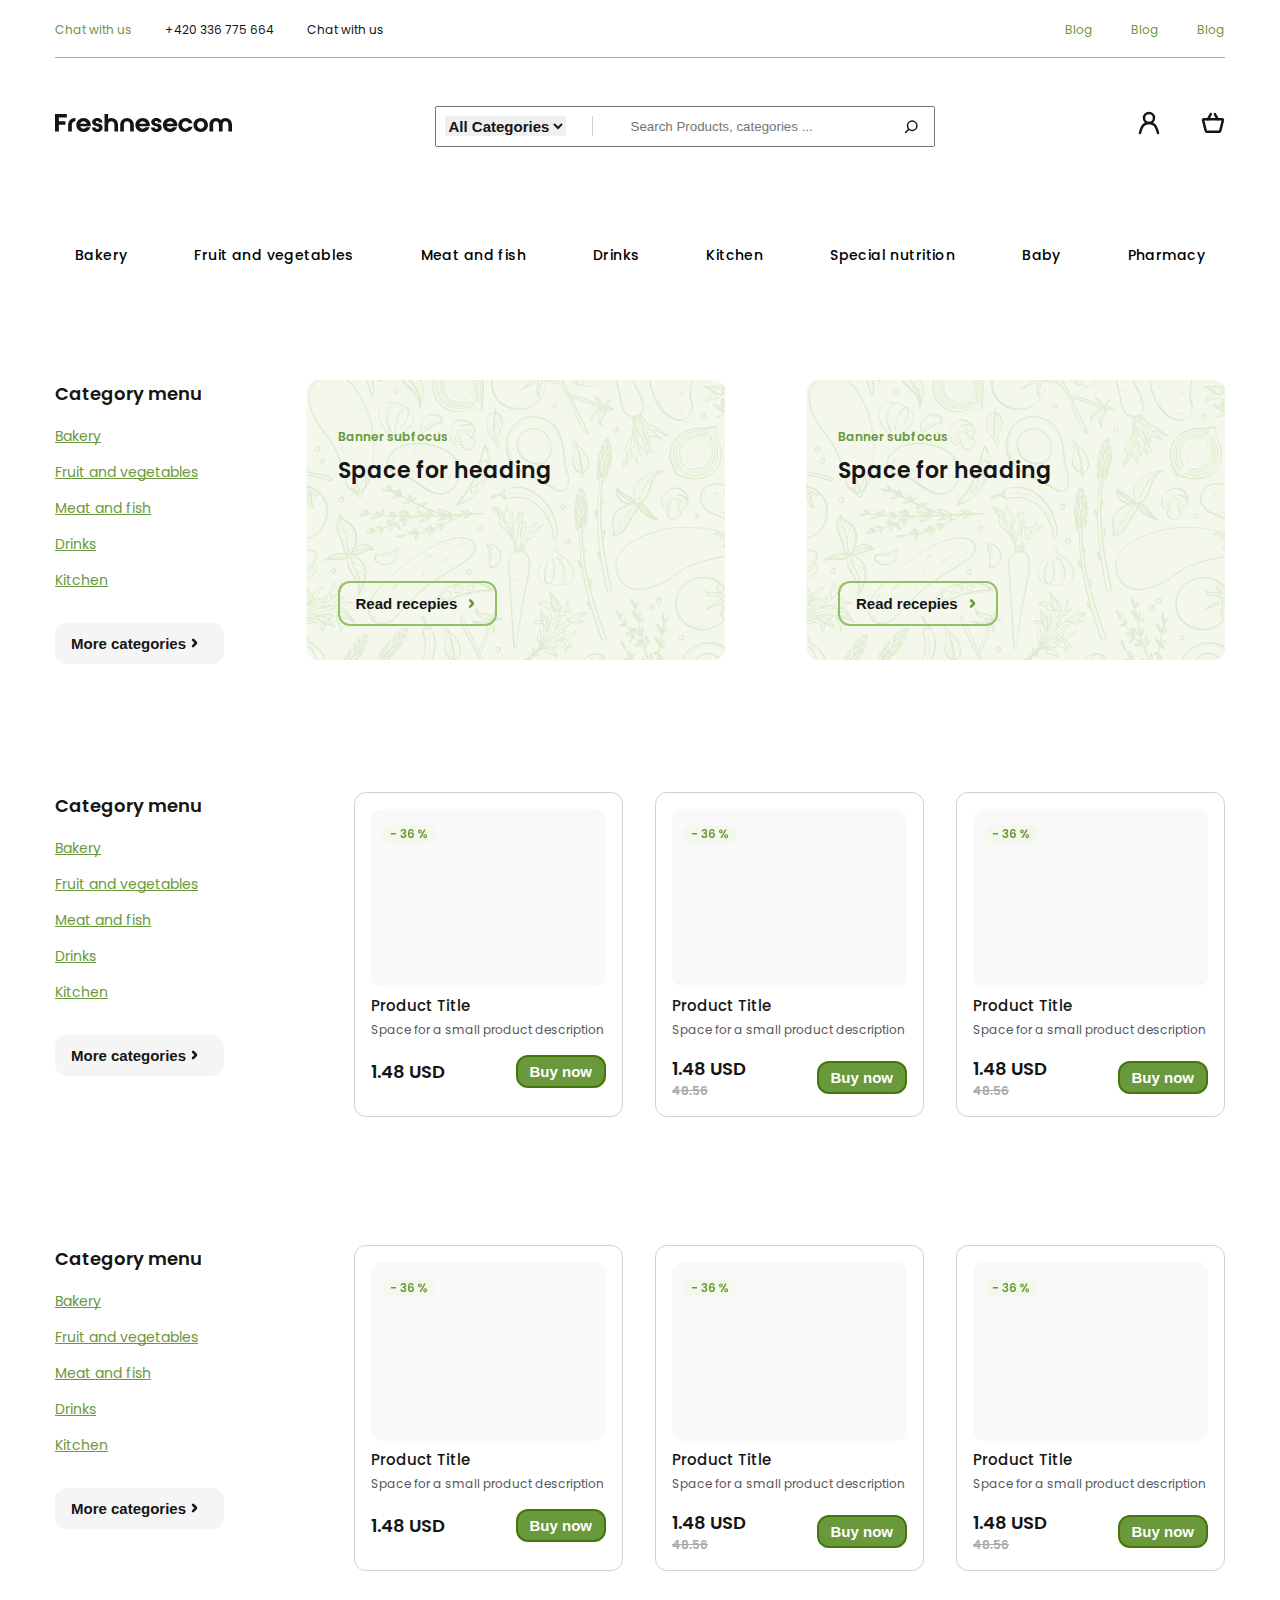
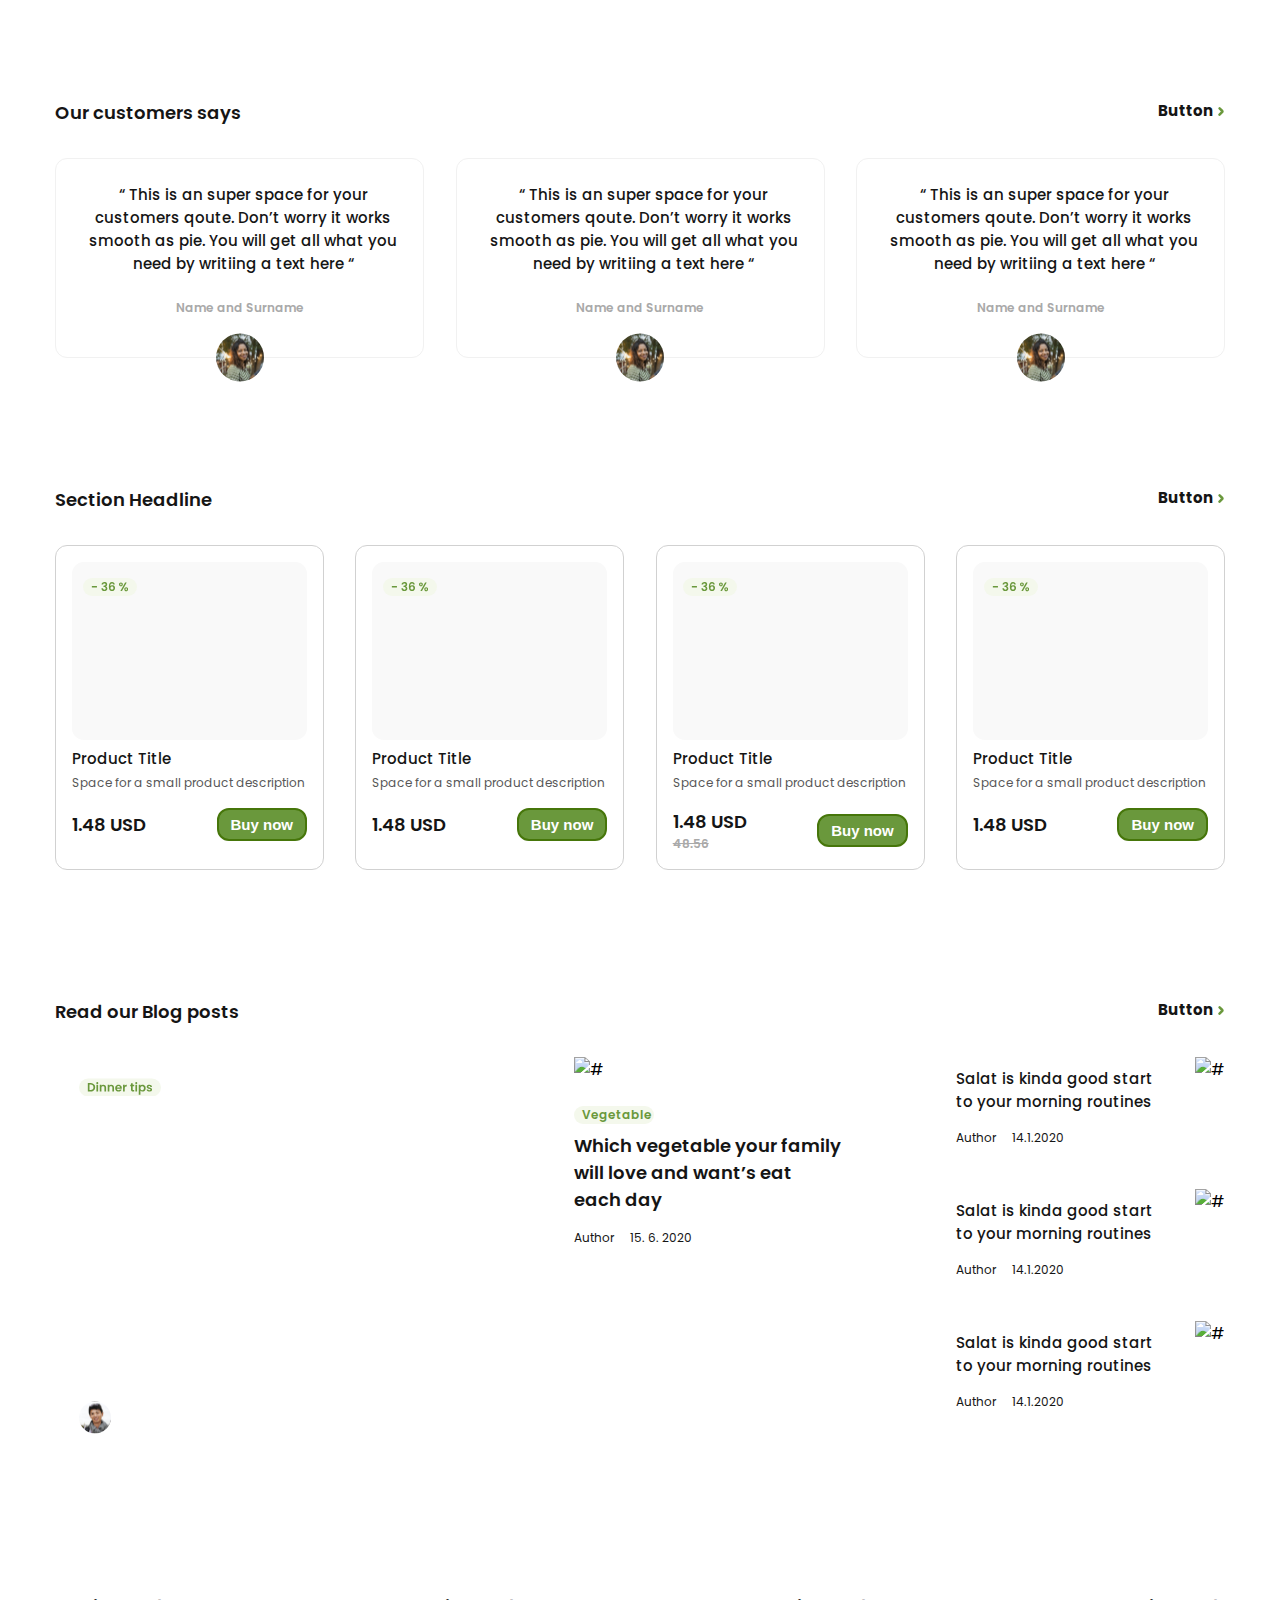
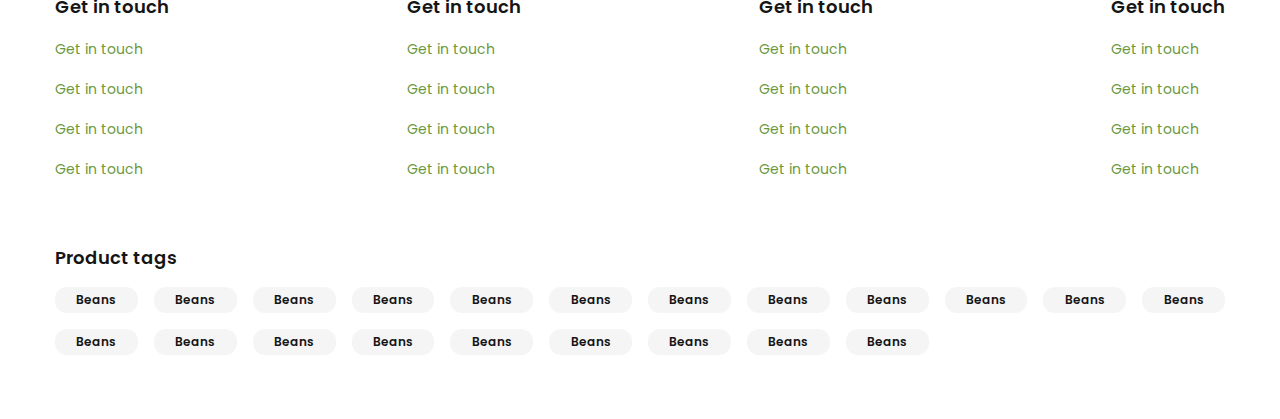
==== index.html @ 0c224e59 "first commit" ====
<!DOCTYPE html>
<html lang="en">
  <head>
    <meta charset="UTF-8" />
    <meta name="viewport" content="width=device-width, initial-scale=1.0" />
    <link rel="stylesheet" href="./css/style.css" />
    <title>Document</title>
  </head>
  <body>
    <header class="header">
      <div class="top_header">
        <div class="container">
          <div class="top_header_block">
            <ul class="top_header_left_list">
              <li class="top_header_left_item">
                <a class="top_header_left_link_chosen" href="#">
                  Chat with us
                </a>
              </li>
              <li class="top_header_left_item">
                <a class="top_header_left_link" href="#"> +420 336 775 664 </a>
              </li>
              <li class="top_header_left_item">
                <a class="top_header_left_link" href="#"> Chat with us </a>
              </li>
            </ul>
            <ul class="top_header_right_list">
              <li class="top_header_right_item">
                <a class="top_header_right_link" href="#"> Blog </a>
              </li>
              <li class="top_header_right_item">
                <a class="top_header_right_link" href="#"> Blog </a>
              </li>
              <li class="top_header_right_item">
                <a class="top_header_right_link" href="#"> Blog </a>
              </li>
            </ul>
          </div>
        </div>
      </div>
      <div class="mid_header">
        <div class="container">
          <div class="header_mid_block">
            <div class="header_logo_bock">
              <a class="logo_link" href="">
                <img src="./img/header.logo.svg" alt="#" />
              </a>
            </div>
            <div class="input_block">
              <div class="select_block">
                <select class="header_select" name="select" id="1">
                  <option value="1" selected>All Categories</option>
                </select>
              </div>
              <div class="input_img_block">
                <input
                  class="header_input"
                  type="text"
                  placeholder="Search Products, categories ..."
                />
              </div>
            </div>
            <div class="mid_personal_store">
              <a class="mid_personal_link" href="#">
                <img src="./img/personal.svg" alt="#" />
              </a>
              <a class="mid_personal_link" href="#">
                <img src="./img/header.store.svg" alt="#" />
              </a>
            </div>
          </div>
        </div>
      </div>
      <div class="header_bottom">
        <div class="container">
            <ul class="header_bottom_list">
                <li class="header_bottom_item">
                    <p class="header_bottom_name">Bakery</p>
                    <ul class="bottom_list">
                        <li class="bottom_item">
                            <a class="header_p" href="./index.html">Category</a>
                        </li>
                        <li class="bottom_item">
                            <a class="header_p" href="#">item</a>
                        </li>
                        <li class="bottom_item">
                            <a class="header_p" href="#">item</a>
                        </li>
                    </ul>
                    <i class="fa-solid fa-caret-down"></i>
                </li>
                <li class="header_bottom_item">
                    <p class="header_bottom_name">Fruit and vegetables</p>
                    <ul class="bottom_list">
                        <li class="bottom_item">
                            <a class="header_p" href="./fruit_vegetable.html">Fruit</a>
                        </li>
                        <li class="bottom_item">
                            <a class="header_p" href="#">item</a>
                        </li>
                        <li class="bottom_item">
                            <a class="header_p" href="#">item</a>
                        </li>
                    </ul>
                    <i class="fa-solid fa-caret-down"></i>
                </li>
                <li class="header_bottom_item">
                    <p class="header_bottom_name">Meat and fish</p>
                    <ul class="bottom_list">
                        <li class="bottom_item">
                            <a class="header_p" href  ="./carrot_from_tomissy.html">Carrot</a>
                        </li>
                        <li class="bottom_item">
                            <a class="header_p" href="#">item</a>
                        </li>
                        <li class="bottom_item">
                            <a class="header_p" href="#">item</a>
                        </li>
                    </ul>
                    <i class="fa-solid fa-caret-down"></i>
                </li>
                <li class="header_bottom_item">
                    <p class="header_bottom_name">Drinks</p>
                    <ul class="bottom_list">
                        <li class="bottom_item">
                            <a class="header_p" href="./fruit_blog.html">Fruit-Blog</a>
                        </li>
                        <li class="bottom_item">
                            <a class="header_p" href="#">item</a>
                        </li>
                        <li class="bottom_item">
                            <a class="header_p" href="#">item</a>
                        </li>
                    </ul>
                    <i class="fa-solid fa-caret-down"></i>
                </li>
                <li class="header_bottom_item">
                    <p class="header_bottom_name">Kitchen</p>
                    <ul class="bottom_list">
                        <li class="bottom_item">
                            <a class="header_p" href="./blog_detail.html">Blog-Detail</a>
                        </li>
                        <li class="bottom_item">
                          <a class="header_p" href="#">item</a>
                        </li>
                        <li class="bottom_item">
                            <a class="header_p" href="#">item</a>
                        </li>
                    </ul>
                    <i class="fa-solid fa-caret-down"></i>
                </li>
                <li class="header_bottom_item">
                    <p class="header_bottom_name">Special nutrition</p>
                    <ul class="bottom_list">
                        <li class="bottom_item">
                            <a class="header_p" href="#">item</a>
                        </li>
                        <li class="bottom_item">
                            <a class="header_p" href="#">item</a>
                        </li>
                        <li class="bottom_item">
                            <a class="header_p" href="#">item</a>
                        </li>
                    </ul>
                    <i class="fa-solid fa-caret-down"></i>
                </li>
                <li class="header_bottom_item">
                    <p class="header_bottom_name">Baby</p>
                    <ul class="bottom_list">
                        <li class="bottom_item">
                            <a class="header_p" href="#">item</a>
                        </li>
                        <li class="bottom_item">
                            <a class="header_p" href="#">item</a>
                        </li>
                        <li class="bottom_item">
                            <a class="header_p" href="#">item</a>
                        </li>
                    </ul>
                    <i class="fa-solid fa-caret-down"></i>
                </li>
                <li class="header_bottom_item">
                    <p class="header_bottom_name">Pharmacy</p>
                    <ul class="bottom_list">
                        <li class="bottom_item">
                            <a class="header_p" href="#">item</a>
                        </li>
                        <li class="bottom_item">
                            <a class="header_p" href="#">item</a>
                        </li>
                        <li class="bottom_item">
                            <a class="header_p" href="#">item</a>
                        </li>
                    </ul>
                    <i class="fa-solid fa-caret-down"></i> 
                </li>
            </ul>
        </div>
    </div>  

    </header>
    <main>
      <section class="hero">
        <div class="container">
          <div class="hero_block">
            <div class="hero_category_block">
              <ul class="hero_category_list">
                <li class="hero_category_item_title">
                  <a class="hero_category_link_title" href="#">
                    Category menu
                  </a>
                </li>
                <li class="hero_category_item">
                  <a class="hero_category_link" href="#"> Bakery </a>
                </li>
                <li class="hero_category_item">
                  <a class="hero_category_link" href="#">
                    Fruit and vegetables
                  </a>
                </li>
                <li class="hero_category_item">
                  <a class="hero_category_link" href="#"> Meat and fish </a>
                </li>
                <li class="hero_category_item">
                  <a class="hero_category_link" href="#"> Drinks </a>
                </li>
                <li class="hero_category_item">
                  <a class="hero_category_link" href="#"> Kitchen </a>
                </li>
              </ul>
              <button class="hero_category_btn">More categories</button>
            </div>
            <div class="space_for_heading_block">
              <p class="space_for_heading_text">Banner subfocus</p>
              <h2 class="space_for_heading_title">Space for heading</h2>
              <button class="space_for_heading_btn">Read recepies</button>
            </div>
            <div class="space_for_heading_block">
              <p class="space_for_heading_text">Banner subfocus</p>
              <h2 class="space_for_heading_title">Space for heading</h2>
              <button class="space_for_heading_btn">Read recepies</button>
            </div>
          </div>
        </div>
      </section>
      <section class="best_selling_products">
        <div class="container">
          <div class="product_block">
            <div class="best_selling_products_block">
              <div class="hero_category_block">
                <ul class="hero_category_list">
                  <li class="hero_category_item_title">
                    <a class="hero_category_link_title" href="#">
                      Category menu
                    </a>
                  </li>
                  <li class="hero_category_item">
                    <a class="hero_category_link" href="#"> Bakery </a>
                  </li>
                  <li class="hero_category_item">
                    <a class="hero_category_link" href="#">
                      Fruit and vegetables
                    </a>
                  </li>
                  <li class="hero_category_item">
                    <a class="hero_category_link" href="#"> Meat and fish </a>
                  </li>
                  <li class="hero_category_item">
                    <a class="hero_category_link" href="#"> Drinks </a>
                  </li>
                  <li class="hero_category_item">
                    <a class="hero_category_link" href="#"> Kitchen </a>
                  </li>
                </ul>
                <button class="hero_category_btn">More categories</button>
              </div>
            </div>
            <ul class="product_title_list">
              <li class="product_title_item">
                <img class="product_img" src="./img/product_img.svg" alt="#" />
                <h3 class="product_title">Product Title</h3>
                <p class="product_text">
                  Space for a small product description
                </p>
                <div class="product_inner_block">
                  <p class="product_price">1.48 USD</p>
                  <button class="product_btn">Buy now</button>
                </div>
              </li>
              <li class="product_title_item">
                <img src="./img/product_img.svg" alt="#" />
                <h3 class="product_title">Product Title</h3>
                <p class="product_text">
                  Space for a small product description
                </p>
                <div class="product_inner_block">
                  <div>
                    <p class="product_price">1.48 USD</p>
                    <p class="previous_price">48.56</p>
                  </div>
                  <button class="product_btn">Buy now</button>
                </div>
              </li>
              <li class="product_title_item">
                <img src="./img/product_img.svg" alt="#" />
                <h3 class="product_title">Product Title</h3>
                <p class="product_text">
                  Space for a small product description
                </p>
                <div class="product_inner_block">
                  <div>
                    <p class="product_price">1.48 USD</p>
                    <p class="previous_price">48.56</p>
                  </div>
                  <button class="product_btn">Buy now</button>
                </div>
              </li>
            </ul>
          </div>
        </div>
      </section>
      <section class="best_from_farmers">
        <div class="container">
          <div class="product_block">
            <div class="best_selling_products_block">
              <div class="hero_category_block">
                <ul class="hero_category_list">
                  <li class="hero_category_item_title">
                    <a class="hero_category_link_title" href="#">
                      Category menu
                    </a>
                  </li>
                  <li class="hero_category_item">
                    <a class="hero_category_link" href="#"> Bakery </a>
                  </li>
                  <li class="hero_category_item">
                    <a class="hero_category_link" href="#">
                      Fruit and vegetables
                    </a>
                  </li>
                  <li class="hero_category_item">
                    <a class="hero_category_link" href="#"> Meat and fish </a>
                  </li>
                  <li class="hero_category_item">
                    <a class="hero_category_link" href="#"> Drinks </a>
                  </li>
                  <li class="hero_category_item">
                    <a class="hero_category_link" href="#"> Kitchen </a>
                  </li>
                </ul>
                <button class="hero_category_btn">More categories</button>
              </div>
            </div>
            <ul class="product_title_list">
              <li class="product_title_item">
                <img class="product_img" src="./img/product_img.svg" alt="#" />
                <h3 class="product_title">Product Title</h3>
                <p class="product_text">
                  Space for a small product description
                </p>
                <div class="product_inner_block">
                  <p class="product_price">1.48 USD</p>
                  <button class="product_btn">Buy now</button>
                </div>
              </li>
              <li class="product_title_item">
                <img src="./img/product_img.svg" alt="#" />
                <h3 class="product_title">Product Title</h3>
                <p class="product_text">
                  Space for a small product description
                </p>
                <div class="product_inner_block">
                  <div>
                    <p class="product_price">1.48 USD</p>
                    <p class="previous_price">48.56</p>
                  </div>
                  <button class="product_btn">Buy now</button>
                </div>
              </li>
              <li class="product_title_item">
                <img src="./img/product_img.svg" alt="#" />
                <h3 class="product_title">Product Title</h3>
                <p class="product_text">
                  Space for a small product description
                </p>
                <div class="product_inner_block">
                  <div>
                    <p class="product_price">1.48 USD</p>
                    <p class="previous_price">48.56</p>
                  </div>
                  <button class="product_btn">Buy now</button>
                </div>
              </li>
            </ul>
          </div>
        </div>
      </section>
      <section class="comments">
        <div class="container">
          <div class="comment_title_block">
            <h2 class="comment_title">Our customers says</h2>
            <a class="comment_btn" href="#">Button</a>
          </div>
          <ul class="comment_list">
            <li class="comment_item">
              <p class="comment_text">
                “ This is an super space for your customers qoute. Don’t worry
                it works smooth as pie. You will get all what you need by
                writiing a text here “
              </p>
              <h3 class="comment_name">Name and Surname</h3>
              <img
                class="comment_author"
                src="./img/comment.author.svg"
                alt="#"
              />
            </li>
            <li class="comment_item">
              <p class="comment_text">
                “ This is an super space for your customers qoute. Don’t worry
                it works smooth as pie. You will get all what you need by
                writiing a text here “
              </p>
              <h3 class="comment_name">Name and Surname</h3>
              <img
                class="comment_author"
                src="./img/comment.author.svg"
                alt="#"
              />
            </li>
            <li class="comment_item">
              <p class="comment_text">
                “ This is an super space for your customers qoute. Don’t worry
                it works smooth as pie. You will get all what you need by
                writiing a text here “
              </p>
              <h3 class="comment_name">Name and Surname</h3>
              <img
                class="comment_author"
                src="./img/comment.author.svg"
                alt="#"
              />
            </li>
          </ul>
        </div>
      </section>
      <section class="section_headline">
        <div class="container">
          <div class="comment_title_block">
            <h2 class="comment_title">Section Headline</h2>
            <a class="comment_btn" href="#">Button</a>
          </div>
          <ul class="section_headline_list">
            <li class="product_title_item">
              <img class="product_img" src="./img/product_img.svg" alt="#" />
              <h3 class="product_title">Product Title</h3>
              <p class="product_text">Space for a small product description</p>
              <div class="product_inner_block">
                <p class="product_price">1.48 USD</p>
                <button class="product_btn">Buy now</button>
              </div>
            </li>
            <li class="product_title_item">
              <img class="product_img" src="./img/product_img.svg" alt="#" />
              <h3 class="product_title">Product Title</h3>
              <p class="product_text">Space for a small product description</p>
              <div class="product_inner_block">
                <p class="product_price">1.48 USD</p>
                <button class="product_btn">Buy now</button>
              </div>
            </li>
            <li class="product_title_item">
              <img src="./img/product_img.svg" alt="#" />
              <h3 class="product_title">Product Title</h3>
              <p class="product_text">Space for a small product description</p>
              <div class="product_inner_block">
                <div>
                  <p class="product_price">1.48 USD</p>
                  <p class="previous_price">48.56</p>
                </div>
                <button class="product_btn">Buy now</button>
              </div>
            </li>
            <li class="product_title_item">
              <img class="product_img" src="./img/product_img.svg" alt="#" />
              <h3 class="product_title">Product Title</h3>
              <p class="product_text">Space for a small product description</p>
              <div class="product_inner_block">
                <p class="product_price">1.48 USD</p>
                <button class="product_btn">Buy now</button>
              </div>
            </li>
          </ul>
        </div>
      </section>
      <section class="blog_post">
        <div class="container">
          <div class="comment_title_block">
            <h2 class="comment_title">Read our Blog posts</h2>
            <a class="comment_btn" href="#">Button</a>
          </div>
          <ul class="blog_post_list">
            <li class="blog_post_item_bg">
              <h3 class="blog_post_title">
                Our chef tips for a great and tasty dinner ready in 20 minutes
              </h3>
              <ul class="inner_blog_post">
                <li class="inner_img">
                  <a href="#">
                    <img src="./img/blog_inner_img.svg" alt="#" />
                  </a>
                </li>
                <li class="blog_inner_item">
                  <a class="blog_inner_link" href="#"> Author </a>
                </li>
                <li class="blog_inner_item">
                  <a class="blog_inner_link" href="#"> 17. 6. 2020 </a>
                </li>
              </ul>
            </li>
            <li class="blog_post_item">
              <img src="./img/blog_post_img.svg" alt="#" />
              <p class="vegetable">Vegetable</p>
              <p class="blog_post_text">
                Which vegetable your family will love and want’s eat each day
              </p>
              <div class="blog_post_inner_block">
                <p class="blog_post_inner_text">Author</p>
                <p class="blog_post_inner_text">15. 6. 2020</p>
              </div>
            </li>
            <div class="blog_post_last_item_last">
              <ul class="blog_post_last_inner_list">
                <li class="blog_post_last_inner_item">
                  <p class="blog_post_last_inner__text">
                    Salat is kinda good start to your morning routines
                  </p>
                  <div class="blog_post_inner_block">
                    <p class="blog_post_last_inner_des_text">Author</p>
                    <p class="blog_post_last_inner_des_text">14.1.2020</p>
                  </div>
                </li>
                <li>
                  <img src="./img/blog_post_last_img.svg" alt="#" />
                </li>
              </ul>
              <ul class="blog_post_last_inner_list">
                <li class="blog_post_last_inner_item">
                  <p class="blog_post_last_inner__text">
                    Salat is kinda good start to your morning routines
                  </p>
                  <div class="blog_post_inner_block">
                    <p class="blog_post_last_inner_des_text">Author</p>
                    <p class="blog_post_last_inner_des_text">14.1.2020</p>
                  </div>
                </li>
                <li>
                  <img src="./img/blog_post_last_img.svg" alt="#" />
                </li>
              </ul>
              <ul class="blog_post_last_inner_list">
                <li class="blog_post_last_inner_item">
                  <p class="blog_post_last_inner__text">
                    Salat is kinda good start to your morning routines
                  </p>
                  <div class="blog_post_inner_block">
                    <p class="blog_post_last_inner_des_text">Author</p>
                    <p class="blog_post_last_inner_des_text">14.1.2020</p>
                  </div>
                </li>
                <li>
                  <img src="./img/blog_post_last_img.svg" alt="#" />
                </li>
              </ul>
            </div>
          </ul>
        </div>
      </section>
    </main>
    <footer class="footer">
      <div class="container">
        <div class="footer_block">
          <ul class="get_in_touch">
            <li class="footer_item">
              <a class="footer_link_title" href="">Get in touch</a>
            </li>
            <li class="footer_item">
              <a class="footer_link" href="">Get in touch</a>
            </li>
            <li class="footer_item">
              <a class="footer_link" href="">Get in touch</a>
            </li>
            <li class="footer_item">
              <a class="footer_link" href="">Get in touch</a>
            </li>
            <li class="footer_item">
              <a class="footer_link" href="">Get in touch</a>
            </li>
          </ul>
          <ul class="get_in_touch">
            <li class="footer_item">
              <a class="footer_link_title" href="">Get in touch</a>
            </li>
            <li class="footer_item">
              <a class="footer_link" href="">Get in touch</a>
            </li>
            <li class="footer_item">
              <a class="footer_link" href="">Get in touch</a>
            </li>
            <li class="footer_item">
              <a class="footer_link" href="">Get in touch</a>
            </li>
            <li class="footer_item">
              <a class="footer_link" href="">Get in touch</a>
            </li>
          </ul>
          <ul class="get_in_touch">
            <li class="footer_item">
              <a class="footer_link_title" href="">Get in touch</a>
            </li>
            <li class="footer_item">
              <a class="footer_link" href="">Get in touch</a>
            </li>
            <li class="footer_item">
              <a class="footer_link" href="">Get in touch</a>
            </li>
            <li class="footer_item">
              <a class="footer_link" href="">Get in touch</a>
            </li>
            <li class="footer_item">
              <a class="footer_link" href="">Get in touch</a>
            </li>
          </ul>
          <ul class="get_in_touch">
            <li class="footer_item">
              <a class="footer_link_title" href="">Get in touch</a>
            </li>
            <li class="footer_item">
              <a class="footer_link" href="">Get in touch</a>
            </li>
            <li class="footer_item">
              <a class="footer_link" href="">Get in touch</a>
            </li>
            <li class="footer_item">
              <a class="footer_link" href="">Get in touch</a>
            </li>
            <li class="footer_item">
              <a class="footer_link" href="">Get in touch</a>
            </li>
          </ul>
        </div>
        <div class="footer_bottom">
          <h3 class="footer_bottom_title">Product tags</h3>
          <div class="footer_bottom_btn_block">
            <div>
              <a class="footer_bottom_btn" href="#">Beans</a>
            </div>
            <div>
              <a class="footer_bottom_btn" href="#">Beans</a>
            </div>
            <div>
              <a class="footer_bottom_btn" href="#">Beans</a>
            </div>
            <div>
              <a class="footer_bottom_btn" href="#">Beans</a>
            </div>
            <div>
              <a class="footer_bottom_btn" href="#">Beans</a>
            </div>
            <div>
              <a class="footer_bottom_btn" href="#">Beans</a>
            </div>
            <div>
              <a class="footer_bottom_btn" href="#">Beans</a>
            </div>
            <div>
              <a class="footer_bottom_btn" href="#">Beans</a>
            </div>
            <div>
              <a class="footer_bottom_btn" href="#">Beans</a>
            </div>
            <div>
              <a class="footer_bottom_btn" href="#">Beans</a>
            </div>
            <div>
              <a class="footer_bottom_btn" href="#">Beans</a>
            </div>
            <div>
              <a class="footer_bottom_btn" href="#">Beans</a>
            </div>
            <div>
              <a class="footer_bottom_btn" href="#">Beans</a>
            </div>
            <div>
              <a class="footer_bottom_btn" href="#">Beans</a>
            </div>
            <div>
              <a class="footer_bottom_btn" href="#">Beans</a>
            </div>
            <div>
              <a class="footer_bottom_btn" href="#">Beans</a>
            </div>
            <div>
              <a class="footer_bottom_btn" href="#">Beans</a>
            </div>
            <div>
              <a class="footer_bottom_btn" href="#">Beans</a>
            </div>
            <div>
              <a class="footer_bottom_btn" href="#">Beans</a>
            </div>
            <div>
              <a class="footer_bottom_btn" href="#">Beans</a>
            </div>
            <div>
              <a class="footer_bottom_btn" href="#">Beans</a>
            </div>
          </div>
        </div>
      </div>
    </footer>
  </body>
</html>
---- css/style.css ----
@import url("https://fonts.googleapis.com/css2?family=Poppins:ital,wght@0,100;0,200;0,300;0,400;0,500;0,600;0,700;0,800;0,900;1,100;1,200;1,300;1,400;1,500;1,600;1,700;1,800;1,900&family=Roboto:ital,wght@0,100;0,300;0,400;0,500;0,700;0,900;1,100;1,300;1,400;1,500;1,700;1,900&display=swap");
html {
  -webkit-box-sizing: border-box;
          box-sizing: border-box;
}

*,
*::before,
*::after {
  -webkit-box-sizing: inherit;
          box-sizing: inherit;
}

ul,
ol {
  list-style: none;
  margin: 0;
  padding: 0;
}

a {
  text-decoration: none;
  display: inline-block;
}

h1,
h2,
h3,
h4,
h5,
p {
  margin: 0;
}

img {
  max-width: 100%;
  height: auto;
}

:root {
  --c1-a: #151515;
  --c1-b: #575757;
  --c1-c: #a9a9a9;
  --c1-d: #d1d1d1;
  --c1-e: #ebebeb;
  --c1-f: #f5f5f5;
  --c1-h: #f9f9f9;
  --c1-j: #fff;
  --c1-i: #fdfdfd;
  --c2-a: #6a983c;
  --c2-b: #46760a;
  --c2-c: #92c064;
  --c2-d: #c8deb3;
  --c2-e: #f4f8ec;
  --c3-a: #d0a866;
  --c3-b: #b28a48;
  --c3-c: #ecd2a6;
  --c3-d: #faedd8;
  --c3-e: #fff9f0;
  --c4-a: #e5704b;
  --c4-b: #c7522d;
  --c4-c: #eb8d70;
  --c4-d: #f7c6b7;
  --c4-e: #fff1ed;
  --c5-a: #37d0d6;
  --c5-b: #19b2b8;
  --c5-c: #7cd0d3;
  --c5-d: #b9e6e8;
  --c5-e: #ecf6f6;
}

body {
  overflow-x: hidden;
  font-family: "Poppins", sans-serif;
  margin: 0;
}

.container {
  max-width: 1210px;
  margin-left: auto;
  margin-right: auto;
  padding-left: 20px;
  padding-right: 20px;
}

.top_header_block {
  padding: 16px 0;
  border-bottom: 1px solid var(--c1-c);
}

.top_header_left_link_chosen {
  font-weight: 400;
  font-size: 12px;
  color: var(--c2-a);
}

.top_header_left_link {
  font-weight: 400;
  font-size: 12px;
  color: var(--c1-a);
}

.top_header_block {
  display: -webkit-box;
  display: -ms-flexbox;
  display: flex;
  -webkit-box-pack: justify;
      -ms-flex-pack: justify;
          justify-content: space-between;
}

.top_header_left_list {
  display: -webkit-box;
  display: -ms-flexbox;
  display: flex;
  gap: 33px;
}

.top_header_right_link {
  font-weight: 400;
  font-size: 12px;
  color: var(--c2-a);
}

.top_header_right_list {
  display: -webkit-box;
  display: -ms-flexbox;
  display: flex;
  gap: 38px;
}

.mid_header {
  padding: 40px 0;
}

.header_mid_block {
  display: -webkit-box;
  display: -ms-flexbox;
  display: flex;
  -webkit-box-pack: justify;
      -ms-flex-pack: justify;
          justify-content: space-between;
  -webkit-box-align: center;
      -ms-flex-align: center;
          align-items: center;
}

.header_input {
  padding: 11px 44px 11px 194px;
  width: 500px;
}

.header_select {
  border: none;
  font-weight: 700;
  font-size: 15px;
  color: var(--c1-a);
  height: 20px;
  position: absolute;
  top: 10px;
  left: 10px;
}

.select_block::after {
  content: "";
  position: absolute;
  background-image: url(../img/input_line.svg);
  background-repeat: no-repeat;
  height: 20px;
  width: 2px;
  left: 157px;
  top: 10px;
}

.input_block {
  position: relative;
}

.input_img_block:after {
  content: "";
  position: absolute;
  background-image: url(../img/header_search.svg);
  background-repeat: no-repeat;
  width: 16px;
  height: 16px;
  left: 468px;
  top: 13px;
  -webkit-transform: translate(-50% -50%);
          transform: translate(-50% -50%);
}

.mid_personal_store {
  display: -webkit-box;
  display: -ms-flexbox;
  display: flex;
  gap: 40px;
}

.header_bottom_list {
  display: -webkit-box;
  display: -ms-flexbox;
  display: flex;
  -webkit-box-pack: justify;
      -ms-flex-pack: justify;
          justify-content: space-between;
  -webkit-box-align: center;
      -ms-flex-align: center;
          align-items: center;
  padding: 30px 0;
  list-style-type: none;
}

.header_bottom_item {
  padding: 20px;
  position: relative;
}

.bottom_list {
  width: 50px;
  background-color: #fff;
  text-align: center;
  opacity: 0;
  z-index: -1;
  position: absolute;
  left: 10px;
  top: 58px;
  -webkit-transition: all 0.4s ease;
  transition: all 0.4s ease;
}

.header_bottom_name {
  font-weight: 500;
  font-size: 14px;
  line-height: 150%;
  letter-spacing: 0.03em;
  color: #000;
}

.header_p {
  color: #000;
}

.header_bottom_item:hover .bottom_list {
  display: block;
  opacity: 1;
  z-index: 1;
}

.fa-solid {
  position: absolute;
  right: -30px;
  top: 2px;
  -webkit-transition: all 0.5s ease;
  transition: all 0.5s ease;
}

.header_bottom_list > .header_bottom_item:hover > .fa-solid {
  -webkit-transform: rotate(180deg);
          transform: rotate(180deg);
}

.hero {
  padding: 64px 0;
}

.hero_block {
  display: -webkit-box;
  display: -ms-flexbox;
  display: flex;
  -webkit-box-pack: justify;
      -ms-flex-pack: justify;
          justify-content: space-between;
}

.hero_category_link_title {
  font-weight: 600;
  font-size: 18px;
  color: var(--c1-a);
  margin-bottom: 16px;
}

.hero_category_link {
  font-weight: 400;
  font-size: 14px;
  text-decoration: underline;
  -webkit-text-decoration-skip-ink: none;
          text-decoration-skip-ink: none;
  color: var(--c2-a);
  margin-bottom: 12px;
}

.hero_category_btn {
  border-radius: 12px;
  padding: 12px 38px 12px 16px;
  background-color: var(--c1-f);
  font-weight: 700;
  font-size: 15px;
  color: var(--c1-a);
  border: none;
  margin-top: 20px;
}

.hero_category_btn::after {
  content: "";
  background-image: url(../img/category_btn.svg);
  background-repeat: no-repeat;
  width: 13px;
  height: 14px;
  position: absolute;
}

.space_for_heading_text {
  font-weight: 600;
  font-size: 12px;
  color: var(--c2-a);
  margin-bottom: 8px;
}

.space_for_heading_title {
  font-weight: 600;
  font-size: 22px;
  color: var(--c1-a);
  margin-bottom: 94px;
}

.space_for_heading_btn {
  border: 2px solid var(--c2-c);
  border-radius: 12px;
  background-color: transparent;
  padding: 12px 16px 12px 16px;
  font-weight: 700;
  font-size: 15px;
  color: var(--c1-a);
}

.space_for_heading_btn::after {
  content: "";
  background-image: url(../img/space_heading.svg);
  background-repeat: no-repeat;
  width: 16px;
  height: 14px;
  display: inline-block;
  margin-left: 6px;
}

.space_for_heading_block {
  padding: 48px 0 32px 32px;
  width: 419px;
  background-image: url(../img/hero_bg.png);
  background-repeat: no-repeat;
}

.best_selling_products {
  padding: 64px 0;
}

.product_title_item {
  padding: 16px;
  border: 1px solid var(--c1-d);
  border-radius: 12px;
  padding: 16px;
  width: 269px;
  position: relative;
}

.product_title {
  font-weight: 500;
  font-size: 15px;
  color: var(--c1-a);
  margin-bottom: 4px;
}

.product_text {
  font-weight: 400;
  font-size: 12px;
  color: var(--c1-b);
  margin-bottom: 16px;
}

.product_inner_block {
  display: -webkit-box;
  display: -ms-flexbox;
  display: flex;
  -webkit-box-pack: justify;
      -ms-flex-pack: justify;
          justify-content: space-between;
  -webkit-box-align: center;
      -ms-flex-align: center;
          align-items: center;
}

.product_price {
  font-weight: 600;
  font-size: 18px;
  color: var(--c1-a);
}

.product_btn {
  border: 2px solid var(--c2-b);
  border-radius: 12px;
  padding: 12px;
  padding: 6px 12px;
  background: var(--c2-a);
  font-weight: 700;
  font-size: 15px;
  color: var(--c1-j);
  cursor: pointer;
}

.product_title_list {
  display: grid;
  grid-template-columns: repeat(3, 1fr);
  gap: 32px;
}

.previous_price {
  font-weight: 600;
  font-size: 12px;
  text-decoration: line-through;
  color: var(--c1-c);
}

.product_title_item::before {
  content: "";
  position: absolute;
  background-image: url(../img/discount.svg);
  background-repeat: no-repeat;
  width: 54px;
  height: 18px;
  top: 10%;
  left: 10%;
}

.product_block {
  display: -webkit-box;
  display: -ms-flexbox;
  display: flex;
  -webkit-box-pack: justify;
      -ms-flex-pack: justify;
          justify-content: space-between;
}

.best_from_farmers {
  padding: 64px 0;
}

.best_selling_products {
  padding: 64px 0;
}

.product_title_item {
  padding: 16px;
  border: 1px solid var(--c1-d);
  border-radius: 12px;
  padding: 16px;
  width: 269px;
  position: relative;
}

.product_title {
  font-weight: 500;
  font-size: 15px;
  color: var(--c1-a);
  margin-bottom: 4px;
}

.product_text {
  font-weight: 400;
  font-size: 12px;
  color: var(--c1-b);
  margin-bottom: 16px;
}

.product_inner_block {
  display: -webkit-box;
  display: -ms-flexbox;
  display: flex;
  -webkit-box-pack: justify;
      -ms-flex-pack: justify;
          justify-content: space-between;
  -webkit-box-align: center;
      -ms-flex-align: center;
          align-items: center;
}

.product_price {
  font-weight: 600;
  font-size: 18px;
  color: var(--c1-a);
}

.product_btn {
  border: 2px solid var(--c2-b);
  border-radius: 12px;
  padding: 12px;
  padding: 6px 12px;
  background: var(--c2-a);
  font-weight: 700;
  font-size: 15px;
  color: var(--c1-j);
}

.product_title_list {
  display: grid;
  grid-template-columns: repeat(3, 1fr);
  gap: 32px;
}

.previous_price {
  font-weight: 600;
  font-size: 12px;
  text-decoration: line-through;
  color: var(--c1-c);
}

.product_title_item::before {
  content: "";
  position: absolute;
  background-image: url(../img/discount.svg);
  background-repeat: no-repeat;
  width: 54px;
  height: 18px;
  top: 10%;
  left: 10%;
}

.product_block {
  display: -webkit-box;
  display: -ms-flexbox;
  display: flex;
  -webkit-box-pack: justify;
      -ms-flex-pack: justify;
          justify-content: space-between;
}

.comments {
  padding: 64px 0;
}

.comment_title {
  font-weight: 600;
  font-size: 18px;
  color: var(--c1-a);
}

.comment_btn {
  font-weight: 700;
  font-size: 15px;
  color: var(--c1-a);
}

.comment_btn:after {
  content: "";
  width: 12px;
  height: 13px;
  display: inline-block;
  background-image: url(../img/comment.btn.svg);
  background-repeat: no-repeat;
}

.comment_title_block {
  display: -webkit-box;
  display: -ms-flexbox;
  display: flex;
  -webkit-box-pack: justify;
      -ms-flex-pack: justify;
          justify-content: space-between;
  margin-bottom: 32px;
}

.comment_item {
  padding: 24px 32px;
  width: 369px;
  background-color: var(--c1-j);
  border: 1px solid #f1f1f1;
  border-radius: 12px;
  position: relative;
}

.comment_list {
  display: -webkit-box;
  display: -ms-flexbox;
  display: flex;
  -webkit-box-pack: justify;
      -ms-flex-pack: justify;
          justify-content: space-between;
}

.comment_text {
  font-weight: 500;
  font-size: 15px;
  text-align: center;
  color: var(--c1-a);
  width: 310px;
  margin-bottom: 24px;
  margin-left: auto;
  margin-right: auto;
}

.comment_name {
  font-weight: 600;
  font-size: 12px;
  text-align: center;
  color: var(--c1-c);
  text-align: center;
  margin-bottom: 16px;
}

.comment_author {
  position: absolute;
  left: 50%;
  -webkit-transform: translate(-50%);
          transform: translate(-50%);
}

.section_headline {
  padding: 64px 0;
}

.section_headline_list {
  display: -webkit-box;
  display: -ms-flexbox;
  display: flex;
  -webkit-box-pack: justify;
      -ms-flex-pack: justify;
          justify-content: space-between;
}

.product_title_item {
  padding: 16px;
  border: 1px solid var(--c1-d);
  border-radius: 12px;
  padding: 16px;
  width: 269px;
  position: relative;
}

.product_title {
  font-weight: 500;
  font-size: 15px;
  color: var(--c1-a);
  margin-bottom: 4px;
}

.product_text {
  font-weight: 400;
  font-size: 12px;
  color: var(--c1-b);
  margin-bottom: 16px;
}

.product_inner_block {
  display: -webkit-box;
  display: -ms-flexbox;
  display: flex;
  -webkit-box-pack: justify;
      -ms-flex-pack: justify;
          justify-content: space-between;
  -webkit-box-align: center;
      -ms-flex-align: center;
          align-items: center;
}

.product_price {
  font-weight: 600;
  font-size: 18px;
  color: var(--c1-a);
}

.product_btn {
  border: 2px solid var(--c2-b);
  border-radius: 12px;
  padding: 12px;
  padding: 6px 12px;
  background: var(--c2-a);
  font-weight: 700;
  font-size: 15px;
  color: var(--c1-j);
}

.product_title_list {
  display: grid;
  grid-template-columns: repeat(3, 1fr);
  gap: 32px;
}

.previous_price {
  font-weight: 600;
  font-size: 12px;
  text-decoration: line-through;
  color: var(--c1-c);
}

.product_title_item::before {
  content: "";
  position: absolute;
  background-image: url(../img/discount.svg);
  background-repeat: no-repeat;
  width: 54px;
  height: 18px;
  top: 10%;
  left: 10%;
}

.blog_post {
  padding: 64px 0;
}

.blog_post_title {
  width: 380px;
}

.inner_blog_post {
  display: -webkit-box;
  display: -ms-flexbox;
  display: flex;
  -webkit-box-align: center;
      -ms-flex-align: center;
          align-items: center;
  gap: 16px;
}

.blog_post_title {
  font-weight: 600;
  font-size: 22px;
  color: var(--c1-j);
  margin-bottom: 8px;
}

.blog_inner_link {
  font-weight: 400;
  font-size: 12px;
  color: var(--c1-j);
}

.blog_post_item_bg {
  padding: 270px 24px 24px 24px;
  background-image: url(../img/blog.bg.svg);
  background-repeat: no-repeat;
  position: relative;
}

.blog_post_item_bg::before {
  content: "";
  position: absolute;
  background-image: url(../img/dinner_tips.svg);
  background-repeat: no-repeat;
  width: 82px;
  height: 18px;
  top: 5%;
}

.blog_post_item {
  width: 267px;
}

.vegetable {
  border-radius: 12px;
  padding: 0px 8px;
  background-color: var(--c2-e);
  width: 80px;
  font-weight: 600;
  font-size: 12px;
  color: var(--c2-a);
  margin-top: 24px;
  margin-bottom: 8px;
}

.blog_post_text {
  font-weight: 600;
  font-size: 18px;
  color: var(--c1-a);
  margin-bottom: 16px;
}

.blog_post_inner_text {
  font-weight: 400;
  font-size: 12px;
  color: var(--c1-a);
  margin-bottom: 16px;
}

.blog_post_inner_block {
  display: -webkit-box;
  display: -ms-flexbox;
  display: flex;
  gap: 16px;
}

.blog_post_last_item {
  display: -webkit-box;
  display: -ms-flexbox;
  display: flex;
}

.blog_post_last_inner_list {
  display: -webkit-box;
  display: -ms-flexbox;
  display: flex;
  margin-bottom: 32px;
}

.blog_post_last_inner_item {
  padding: 10px 24px;
  width: 263px;
}

.blog_post_last_inner_des_text {
  font-weight: 400;
  font-size: 12px;
  color: var(--c1-a);
}

.blog_post_list {
  display: -webkit-box;
  display: -ms-flexbox;
  display: flex;
  -webkit-box-pack: justify;
      -ms-flex-pack: justify;
          justify-content: space-between;
}

.blog_post_last_inner__text {
  font-weight: 500;
  font-size: 15px;
  color: var(--c1-a);
  margin-bottom: 16px;
}

.footer {
  padding: 64px 0;
}

.footer_block {
  display: -webkit-box;
  display: -ms-flexbox;
  display: flex;
  -webkit-box-pack: justify;
      -ms-flex-pack: justify;
          justify-content: space-between;
  margin-bottom: 48px;
}

.footer_link_title {
  font-weight: 600;
  font-size: 18px;
  color: var(--c1-a);
  margin-bottom: 16px;
}

.footer_link {
  font-weight: 400;
  font-size: 14px;
  color: var(--c2-a);
  margin-bottom: 16px;
}

.footer_bottom_title {
  font-weight: 600;
  font-size: 18px;
  color: var(--c1-a);
  margin-bottom: 16px;
}

.footer_bottom_btn {
  border-radius: 12px;
  padding: 4px 10px;
  display: block;
  font-weight: 600;
  font-size: 12px;
  color: var(--c1-a);
  background-color: var(--c1-f);
  gap: 16px;
  text-align: center;
}

.footer_bottom_btn_block {
  display: grid;
  grid-template-columns: repeat(12, 1fr);
  gap: 16px;
}

.top_header_block {
  padding: 16px 0;
  border-bottom: 1px solid var(--c1-c);
}

.top_header_left_link_chosen {
  font-weight: 400;
  font-size: 12px;
  color: var(--c2-a);
}

.top_header_left_link {
  font-weight: 400;
  font-size: 12px;
  color: var(--c1-a);
}

.top_header_block {
  display: -webkit-box;
  display: -ms-flexbox;
  display: flex;
  -webkit-box-pack: justify;
      -ms-flex-pack: justify;
          justify-content: space-between;
}

.top_header_left_list {
  display: -webkit-box;
  display: -ms-flexbox;
  display: flex;
  gap: 33px;
}

.top_header_right_link {
  font-weight: 400;
  font-size: 12px;
  color: var(--c2-a);
}

.top_header_right_list {
  display: -webkit-box;
  display: -ms-flexbox;
  display: flex;
  gap: 38px;
}

.mid_header {
  padding: 40px 0;
}

.header_mid_block {
  display: -webkit-box;
  display: -ms-flexbox;
  display: flex;
  -webkit-box-pack: justify;
      -ms-flex-pack: justify;
          justify-content: space-between;
  -webkit-box-align: center;
      -ms-flex-align: center;
          align-items: center;
}

.header_input {
  padding: 11px 44px 11px 194px;
  width: 500px;
}

.header_select {
  border: none;
  font-weight: 700;
  font-size: 15px;
  color: var(--c1-a);
  height: 20px;
  position: absolute;
  top: 10px;
  left: 10px;
}

.select_block::after {
  content: "";
  position: absolute;
  background-image: url(../img/input_line.svg);
  background-repeat: no-repeat;
  height: 20px;
  width: 2px;
  left: 157px;
  top: 10px;
}

.input_block {
  position: relative;
}

.input_img_block:after {
  content: "";
  position: absolute;
  background-image: url(../img/header_search.svg);
  background-repeat: no-repeat;
  width: 16px;
  height: 16px;
  left: 468px;
  top: 13px;
  -webkit-transform: translate(-50% -50%);
          transform: translate(-50% -50%);
}

.mid_personal_store {
  display: -webkit-box;
  display: -ms-flexbox;
  display: flex;
  gap: 40px;
}

.bottom_header {
  background-color: var(--c1-h);
  padding: 16px 0;
}

.header_bottom_list {
  display: -webkit-box;
  display: -ms-flexbox;
  display: flex;
  -webkit-box-pack: justify;
      -ms-flex-pack: justify;
          justify-content: space-between;
  -webkit-box-align: center;
      -ms-flex-align: center;
          align-items: center;
}

.header_inner_bottom_list {
  position: absolute;
  opacity: 0;
  list-style-type: none;
  padding: 20px;
  -webkit-box-shadow: 2px 5px 10px 5px #ccc;
          box-shadow: 2px 5px 10px 5px #ccc;
  border-radius: 8px;
  margin-top: -2px;
}

.header_inner_bottom_item {
  text-align: center;
}

.header_bottom_item {
  position: relative;
}

.header_fixed_text:hover ~ .header_inner_bottom_list {
  opacity: 1;
}

.slect_img {
  position: absolute;
  top: 5px;
  right: -20px;
}

.header_fixed_text {
  cursor: pointer;
}

.slect_img {
  position: absolute;
  right: -17px;
  top: 7px;
  -webkit-transition: all 0.5s ease;
  transition: all 0.5s ease;
}

.home_page {
  padding: 16px 0;
}

.home_page_text {
  font-weight: 400;
  font-size: 12px;
  color: var(--c1-a);
}

.home_page_span {
  font-weight: 400;
  font-size: 12px;
  color: var(--c1-c);
}

.fruit_title {
  font-weight: 600;
  font-size: 32px;
  color: var(--c1-a);
}

.fruit_sub_text {
  font-weight: 400;
  font-size: 12px;
  color: var(--c1-a);
  display: block;
}

.fruit_list {
  display: -webkit-box;
  display: -ms-flexbox;
  display: flex;
}

.fruit_list {
  display: -webkit-box;
  display: -ms-flexbox;
  display: flex;
  gap: 24px;
}

.fruit_item {
  display: -webkit-box;
  display: -ms-flexbox;
  display: flex;
  gap: 4px;
}

.fruit_block {
  display: -webkit-box;
  display: -ms-flexbox;
  display: flex;
  -webkit-box-pack: justify;
      -ms-flex-pack: justify;
          justify-content: space-between;
  -webkit-box-align: center;
      -ms-flex-align: center;
          align-items: center;
}

.recent_searches {
  display: -webkit-box;
  display: -ms-flexbox;
  display: flex;
  gap: 12px;
}

.applied {
  font-weight: 600;
  font-size: 12px;
  color: var(--c1-c);
}

.search_span {
  display: inline-block;
}

.main_fruit_block {
  padding: 64px 0;
}

.fruit_category_item {
  display: -webkit-box;
  display: -ms-flexbox;
  display: flex;
  -webkit-box-pack: justify;
      -ms-flex-pack: justify;
          justify-content: space-between;
  -webkit-box-align: center;
      -ms-flex-align: center;
          align-items: center;
  width: 268px;
  margin-bottom: 12px;
}

.fruit_category_title_link {
  font-weight: 600;
  font-size: 18px;
  color: var(--c1-a);
  margin-bottom: 16px;
}

.fruit_category_link {
  font-weight: 400;
  font-size: 14px;
  color: var(--c1-a);
}

.fruit_checkbox_title_link {
  font-weight: 600;
  font-size: 18px;
  color: var(--c1-a);
  margin-bottom: 16px;
}

.custom_fruit_checkbox {
  width: 24px;
  height: 24px;
  display: inline-block;
  border-radius: 2px;
  cursor: pointer;
  border: 2px solid var(--c1-d);
}

.fruit_checkbox:checked + .custom_fruit_checkbox {
  background-color: var(--c2-a);
  border: 2px solid var(--c2-b);
  background-image: url(../img/checkbox_tick.svg);
  background-repeat: no-repeat;
  background-position: center;
}

.fruit_brand_list {
  padding-top: 24px;
  padding-bottom: 24px;
}

.fruits_brand_item {
  display: -webkit-box;
  display: -ms-flexbox;
  display: flex;
  gap: 8px;
}

.fruit_stars {
  display: block;
  text-align: center;
  margin-top: -10px;
}

.fruit_price {
  font-weight: 600;
  font-size: 18px;
  color: var(--c1-a);
  margin-bottom: 16px;
}

.fruit_main_list {
  display: grid;
  grid-template-columns: repeat(3, 268px);
  gap: 32px;
}

.main_fruit_block {
  display: grid;
  grid-template-columns: repeat(4, 1fr);
  gap: 32px;
}

.fruit_page_title {
  font-weight: 400;
  font-size: 12px;
  color: var(--c1-c);
}

.fruit_page_num {
  font-weight: 400;
  font-size: 12px;
  color: var(--c1-a);
}

.fruit_page_chosen {
  font-weight: 400;
  font-size: 12px;
  color: var(--c2-a);
}

.fruit_page_block {
  display: -webkit-box;
  display: -ms-flexbox;
  display: flex;
  gap: 8px;
}

.fruit_page_btn {
  border: 2px solid var(--c2-b);
  border-radius: 12px;
  padding: 12px 16px;
  width: 214px;
  height: 47px;
  background-color: var(--c2-a);
  font-weight: 700;
  font-size: 15px;
  color: var(--c1-j);
}

.fruit_page_right {
  display: -webkit-box;
  display: -ms-flexbox;
  display: flex;
  gap: 4px;
}

.fruit_page_sub_text {
  font-weight: 400;
  font-size: 12px;
  color: var(--c1-c);
}

.fruit_pages {
  display: -webkit-box;
  display: -ms-flexbox;
  display: flex;
  -webkit-box-pack: justify;
      -ms-flex-pack: justify;
          justify-content: space-between;
  -webkit-box-align: center;
      -ms-flex-align: center;
          align-items: center;
  padding: 33px 0;
}

.price_input {
  padding: 11px 16px 12px 21px;
  border: 1px solid var(--c1-d);
  border-radius: 12px;
  width: 109px;
  display: block;
}

.price_label {
  font-weight: 600;
  font-size: 12px;
  color: var(--c1-a);
}

.price_input_block {
  display: -webkit-box;
  display: -ms-flexbox;
  display: flex;
  margin-top: 16px;
  gap: 14px;
  margin-bottom: 31px;
}

.input_span {
  display: inline-block;
  font-weight: 400;
  font-size: 14px;
  background-color: var(--c1-c);
  width: 10px;
  height: 2px;
  margin-top: 44px;
}

.price_btn {
  font-weight: 700;
  font-size: 15px;
  color: var(--c1-j);
  border: 2px solid var(--c2-b);
  border-radius: 12px;
  padding: 12px 16px;
  width: 78px;
  height: 48px;
  background: var(--c2-a);
}

.price_reset {
  font-weight: 700;
  font-size: 15px;
  color: var(--c1-c);
  border-radius: 12px;
  padding: 12px 16px;
  background-color: var(--c1-j);
  border: none;
}

.price_btn_block {
  display: -webkit-box;
  display: -ms-flexbox;
  display: flex;
  gap: 34px;
}

.radio_block {
  display: -webkit-box;
  display: -ms-flexbox;
  display: flex;
  border: 1px solid var(--c1-d);
  border-radius: 12px;
  padding: 9px 16px;
  width: 236px;
}

.form {
  margin: 16px 0;
  display: -webkit-box;
  display: -ms-flexbox;
  display: flex;
  gap: 16px;
}

.radio_label {
  width: 24px;
  height: 24px;
  border-radius: 50%;
  border: 2px solid var(--c1-d);
  display: inline-block;
  cursor: pointer;
}

.radio_input_text {
  font-weight: 400;
  font-size: 14px;
  color: var(--c1-a);
  margin-top: 2px;
}

.radio_checkbox:checked + .radio_label {
  background-repeat: no-repeat;
  background-position: center;
  background-color: var(--c1-a);
  border: 2px solid var(--c1-a);
  background-image: url(../img/radio.svg);
}

.radio_block {
  display: -webkit-box;
  display: -ms-flexbox;
  display: flex;
  gap: 8px;
}

.filter_checkbox_nbm {
  border: 1px solid var(--c1-d);
  border-radius: 12px;
  padding: 9px 16px;
  background-color: var(--c1-h);
  width: 151px;
  display: -webkit-box;
  display: -ms-flexbox;
  display: flex;
  -webkit-box-align: center;
      -ms-flex-align: center;
          align-items: center;
  gap: 5px;
}

.nbm_btn {
  font-weight: 600;
  font-size: 12px;
  color: var(--c1-a);
  border: 1px solid var(--c1-e);
  border-radius: 12px;
  padding: 0px 8px;
  width: 46px;
  height: 18px;
  text-align: center;
}

.nbm_label {
  width: 24px;
  height: 24px;
  display: inline-block;
  border-radius: 2px;
  cursor: pointer;
  border: 2px solid var(--c1-d);
}

.checkbox_nbm:checked + .nbm_label {
  background-color: var(--c2-a);
  border: 2px solid var(--c2-b);
  background-image: url(../img/checkbox_tick.svg);
  background-repeat: no-repeat;
  background-position: center;
}

.filter_checkbox_nbm_12 {
  border: 1px solid var(--c1-d);
  border-radius: 12px;
  padding: 9px 16px;
  background-color: var(--c1-h);
  display: -webkit-box;
  display: -ms-flexbox;
  display: flex;
  -webkit-box-align: center;
      -ms-flex-align: center;
          align-items: center;
  gap: 5px;
  width: 235px;
  position: relative;
}

.selected {
  position: absolute;
  right: 16px;
  font-weight: 600;
  font-size: 12px;
  color: var(--c1-a);
  border: none;
}

.select_span {
  position: absolute;
  right: 85px;
  border: 1px solid var(--c1-d);
  width: 0;
  height: 20px;
}

.carrot_homepage {
  padding: 16px 0;
  display: -webkit-box;
  display: -ms-flexbox;
  display: flex;
  gap: 8px;
}

.carrot_home_page_chosen {
  font-weight: 400;
  font-size: 12px;
  color: var(--c1-a);
}

.carrot_tomissy_list {
  padding: 16px 0;
}

.carrot_farm_des_block {
  padding-bottom: 64px;
}

.carrot_farm_title {
  margin-bottom: 8px;
  font-weight: 600;
  font-size: 32px;
  line-height: 140%;
  color: var(--c1-a);
}

.carrot_farm_text {
  margin-bottom: 40px;
  width: 570px;
}

.carrot_star_img_block {
  display: -webkit-box;
  display: -ms-flexbox;
  display: flex;
  gap: 8px;
  margin-bottom: 42px;
}

.carrot_customer_review {
  text-decoration: underline;
  -webkit-text-decoration-skip-ink: none;
          text-decoration-skip-ink: none;
  font-weight: 400;
  font-size: 12px;
  color: var(--c1-c);
}

.tomissy_item {
  display: -webkit-box;
  display: -ms-flexbox;
  display: flex;
  gap: 32px;
}

.carrot_home_page {
  font-weight: 400;
  font-size: 12px;
  color: var(--c1-c);
}

.carrot_farm_inner_list {
  display: grid;
  grid-template-columns: repeat(2, 269px);
  -webkit-column-gap: 32px;
     -moz-column-gap: 32px;
          column-gap: 32px;
  margin-bottom: 40px;
}

.carrot_farm_inner_item {
  display: grid;
  grid-template-columns: repeat(2, 71px);
  row-gap: 12px;
}

.carrot_farm_price_btn {
  padding: 12px 16px 12px 38px;
  border: 2px solid var(--c2-b);
  border-radius: 12px;
  padding: 12px 16px;
  background-color: var(--c2-a);
  font-weight: 700;
  font-size: 15px;
  color: var(--c1-j);
}

.carrot_farm_price_block {
  display: -webkit-box;
  display: -ms-flexbox;
  display: flex;
  -webkit-box-align: center;
      -ms-flex-align: center;
          align-items: center;
  padding: 16px 24px 20px 16px;
  -webkit-box-pack: justify;
      -ms-flex-pack: justify;
          justify-content: space-between;
  border: 1px solid var(--c1-f);
  border-radius: 12px;
  background-color: var(--c1-j);
  width: 534px;
}

.carrot_tomissy_img {
  width: 569px;
  height: 436px;
}

.carrot_price_btn_block {
  display: -webkit-box;
  display: -ms-flexbox;
  display: flex;
  gap: 24px;
}

.carrot_farm_wish_list_block {
  margin-top: 24px;
  display: -webkit-box;
  display: -ms-flexbox;
  display: flex;
  gap: 16px;
}

.carrot_wish_list {
  font-weight: 700;
  font-size: 15px;
  color: var(--c1-a);
}

.carrot_wish_list:before {
  content: "";
  background-image: url(../img/carrot_like.svg);
  background-repeat: no-repeat;
  width: 30px;
  height: 15px;
  display: inline-block;
}

.carrot_wish_list_compare {
  font-weight: 700;
  font-size: 15px;
  color: var(--c1-a);
}

.carrot_wish_list_compare::before {
  content: "";
  background-image: url(../img/carrot_before.svg);
  background-repeat: no-repeat;
  width: 30px;
  height: 16px;
  display: inline-block;
}

.carrot_farm_img {
  margin-bottom: 32px;
}

.carrot_farm_main_block {
  display: -webkit-box;
  display: -ms-flexbox;
  display: flex;
  -webkit-box-pack: justify;
      -ms-flex-pack: justify;
          justify-content: space-between;
}

.carrot_farm_mid_list {
  display: -webkit-box;
  display: -ms-flexbox;
  display: flex;
  -webkit-box-pack: justify;
      -ms-flex-pack: justify;
          justify-content: space-between;
  border-bottom: 1px solid var(--c1-f);
}

.carrot_farm_mid_link {
  font-weight: 600;
  font-size: 18px;
  color: var(--c1-a);
}

.carrot_farm_mid_link_chosen {
  font-weight: 600;
  font-size: 18px;
  color: var(--c1-a);
  padding-bottom: 16px;
  border-bottom: 1px solid var(--c2-a);
}

.carrot_farm_mid_des {
  margin-bottom: 48px;
}

.carrot_farm_mid_sub_text_block {
  padding-bottom: 32px;
}

.carrot_farm_mid_sub_title {
  margin-bottom: 8px;
  font-weight: 500;
  font-size: 15px;
  color: var(--c1-a);
}

.carrot_farm_mid_sub_text {
  font-weight: 400;
  font-size: 14px;
  color: var(--c1-a);
  width: 569px;
}

.carrot_farm_mid_sub_text_block {
  margin-bottom: 32px;
}

.carrot_farm_last_title {
  font-weight: 500;
  font-size: 15px;
  color: var(--c1-a);
  margin-bottom: 16px;
}

.carrot_farm_last_link_title {
  font-weight: 600;
  font-size: 12px;
  color: var(--c1-a);
  margin-bottom: 7px;
}

.carrot_farm_last_link {
  font-weight: 400;
  font-size: 14px;
  color: var(--c1-b);
  margin-bottom: 10px;
}

.carrot_farm_last_block {
  display: -webkit-box;
  display: -ms-flexbox;
  display: flex;
  -webkit-box-pack: justify;
      -ms-flex-pack: justify;
          justify-content: space-between;
}

.carrot_related_products {
  padding: 64px 0;
}

.carrot_related_products_title {
  font-weight: 600;
  font-size: 18px;
  color: var(--c1-a);
}

.carrot_related_products_right {
  font-weight: 700;
  font-size: 15px;
  color: var(--c1-a);
}

.carrot_related_products_title_block {
  display: -webkit-box;
  display: -ms-flexbox;
  display: flex;
  -webkit-box-pack: justify;
      -ms-flex-pack: justify;
          justify-content: space-between;
  margin-bottom: 33px;
}

.carrot_related_products_last_list {
  display: -webkit-box;
  display: -ms-flexbox;
  display: flex;
  -webkit-box-pack: justify;
      -ms-flex-pack: justify;
          justify-content: space-between;
}

.home_page_text {
  padding: 16px 0;
}

.fruit__blog_title {
  padding: 8px 0;
}

.fruit_blog_content_title {
  font-weight: 600;
  font-size: 22px;
  color: var(--c1-j);
}

.fruit_blog_content_list {
  padding: 48px 45px;
  display: -webkit-box;
  display: -ms-flexbox;
  display: flex;
  gap: 32px;
  -webkit-box-pack: center;
      -ms-flex-pack: center;
          justify-content: center;
}

.blog_post_item_bg {
  border-top-right-radius: 12px;
  border-bottom-right-radius: 24px;
}

.fruit_content {
  padding: 237px 0px 24px 24px;
  width: 569px;
}

.fruit_content_text {
  width: 380px;
}

.fruit_blog_main_archive_link_title {
  font-weight: 600;
  font-size: 18px;
  color: var(--c1-a);
}

.fruit_blog_main_archive_link {
  font-weight: 400;
  font-size: 14px;
  text-decoration: underline;
  -webkit-text-decoration-skip-ink: none;
          text-decoration-skip-ink: none;
  color: var(--c2-a);
}

.fruit_blog_main_archive_list {
  padding-bottom: 48px;
}

.fruit_blog_main_archive_item_title {
  margin-bottom: 16px;
}

.fruit_blog_main_archive_item {
  margin-bottom: 12px;
}

.fruit_blog_main_input_titlez {
  font-weight: 600;
  font-size: 18px;
  color: var(--c1-a);
  margin-bottom: 8px;
}

.fruit_blog_main_input_text {
  font-weight: 400;
  font-size: 14px;
  color: var(--c1-c);
  width: 284px;
  margin-bottom: 24px;
}

.fruit_blog_main_left_block {
  width: 269px;
}

.fruit_blog_form {
  position: relative;
}

.fruit_blog_main_input_input {
  padding: 11px 16px 12px 21px;
  border: none;
  border: 1px solid var(--c1-d);
  border-radius: 12px;
  background-color: var(--c1-h);
  width: 269px;
}

.fruit_blog_main_input_btn {
  position: absolute;
  font-family: var(--font-family);
  font-weight: 700;
  font-size: 15px;
  color: var(--c1-a);
  border-radius: 12px;
  padding: 6px 12px;
  border: none;
  right: 11px;
  top: 3px;
}

.fruit_blog_main_archive_link2 {
  font-weight: 400;
  font-size: 14px;
  text-decoration: underline;
  -webkit-text-decoration-skip-ink: none;
          text-decoration-skip-ink: none;
  color: var(--c1-c);
}

.fruit_blog_main_right_img {
  margin-bottom: 24px;
}

.fruit_blog_main_right_sub_text {
  border-radius: 12px;
  padding: 0px 8px;
  background-color: var(--c2-e);
  font-weight: 600;
  font-size: 12px;
  color: var(--c2-a);
  width: 40px;
  height: 18px;
}

.fruit_blog_main_right_sub_title {
  font-weight: 600;
  font-size: 18px;
  color: var(--c1-a);
}

.fruit_blog_inner_block {
  display: -webkit-box;
  display: -ms-flexbox;
  display: flex;
  gap: 16px;
}

.fruit_blog_inner_text {
  font-weight: 400;
  font-size: 12px;
  color: var(--c1-a);
}

.fruit_blog_main_right_item {
  width: 267px;
}

.fruit_blog_main_block {
  display: grid;
  grid-template-columns: repeat(2, 1fr);
  gap: 32px;
  margin-bottom: 48px;
}

.fruit_blog_main_right_block {
  display: grid;
  grid-template-columns: repeat(3, 267px);
  gap: 32px;
}

.blog_detail_hero_des {
  padding-top: 75px;
}

.blog_detail_hero_des_block {
  display: -webkit-box;
  display: -ms-flexbox;
  display: flex;
  gap: 32px;
}

.hero_detail_name {
  font-weight: 600;
  font-size: 12px;
  color: var(--c1-c);
}

.hero_detail_time {
  font-weight: 600;
  font-size: 12px;
  color: var(--c1-j);
}

.blog_detail_title {
  font-weight: 600;
  font-size: 32px;
  line-height: 140%;
  color: var(--c1-j);
  width: 569px;
}

.blog_detail_hero_img_block {
  padding-top: 313px;
  padding-bottom: 32px;
  display: -webkit-box;
  display: -ms-flexbox;
  display: flex;
  -webkit-box-pack: center;
      -ms-flex-pack: center;
          justify-content: center;
  gap: 32px;
  background-image: url(../img/blog_detail.bg.jpg);
  background-repeat: no-repeat;
}

.blog_detail_main {
  padding: 48px 0;
}

.blog_detail_left_tags {
  font-weight: 600;
  font-size: 18px;
  color: var(--c1-a);
  margin-bottom: 16px;
}

.blog_detail_tags {
  font-weight: 600;
  font-size: 12px;
  color: var(--c2-a);
  border-radius: 12px;
  padding: 4px 10px;
  background: var(--c2-e);
}

.blog_detail_tags_block {
  display: -webkit-box;
  display: -ms-flexbox;
  display: flex;
  margin-bottom: 8px;
  gap: 8px;
}

.blog_detail_left_des {
  margin-bottom: 48px;
}

.back_to_blog {
  display: -webkit-box;
  display: -ms-flexbox;
  display: flex;
  gap: 6px;
  -webkit-box-align: center;
      -ms-flex-align: center;
          align-items: center;
}

.blog_detail_main_first_text {
  font-weight: 400;
  font-size: 17px;
  color: var(--c1-a);
  margin-bottom: 48px;
}

.blog_detail_main_right {
  width: 569px;
}

.blog_detail_main_sub_title {
  font-weight: 600;
  font-size: 18px;
  color: var(--c1-a);
  margin-bottom: 12px;
}

.blog_detail_main_block {
  display: -webkit-box;
  display: -ms-flexbox;
  display: flex;
  -webkit-box-pack: center;
      -ms-flex-pack: center;
          justify-content: center;
  gap: 32px;
}

.back_to_blog {
  margin-top: 70px;
}

.pinterest {
  border-radius: 12px;
  padding: 6px 12px 6px 34px;
  width: 122px;
  height: 36px;
  background: var(--c1-f);
  font-weight: 700;
  font-size: 15px;
  color: var(--c1-a);
  position: relative;
}

.pinterest:before {
  content: "";
  position: absolute;
  background-image: url(../img/facebook.svg);
  background-repeat: no-repeat;
  width: 17px;
  height: 17px;
  left: 12px;
  top: 10px;
}

.blog_detail_main_media_block {
  display: -webkit-box;
  display: -ms-flexbox;
  display: flex;
  gap: 16px;
}

.blog_detail_input_title {
  font-weight: 600;
  font-size: 22px;
  color: var(--c1-a);
  margin-bottom: 12px;
}

.blog_detail_input_text {
  font-family: var(--second-family);
  font-weight: 400;
  font-size: 17px;
  color: var(--c1-a);
  text-decoration: underline;
  -webkit-text-decoration-skip-ink: none;
          text-decoration-skip-ink: none;
  margin-bottom: 16px;
}

.blog_detail_name_input {
  width: 268px;
  padding: 12px 16px 12px 21px;
  border: none;
  border: 1px solid var(--c1-d);
  border-radius: 12px;
  background: var(--c1-h);
  display: block;
}

.blog_detail_flex_input {
  display: -webkit-box;
  display: -ms-flexbox;
  display: flex;
  gap: 32px;
  margin-bottom: 32px;
}

.blog_detail_checkbox_block {
  border: 1px solid var(--c1-d);
  border-radius: 12px;
  width: 497px;
  height: 42px;
  background: var(--c1-h);
  position: relative;
  margin-bottom: 32px;
}

.blog_detail_label {
  position: absolute;
  width: 24px;
  height: 24px;
  display: inline-block;
  border: 2px solid var(--c1-d);
  top: 10px;
  left: 18px;
  cursor: pointer;
  border-radius: 2px;
}

.blog_detail_checkbox_text {
  font-weight: 400;
  font-size: 12px;
  color: var(--c1-a);
  width: 466px;
  margin-left: 50px;
  margin-top: 12px;
}

.blog_detail_checkbox:checked + .blog_detail_label {
  background-color: var(--c2-a);
  border: 2px solid var(--c2-b);
  background-image: url(../img/checkbox_tick.svg);
  background-repeat: no-repeat;
  background-position: center;
}

.blog_detail_writing_input {
  padding: 11px 16px 82px 21px;
  border: 1px solid var(--c1-d);
  border-radius: 12px;
  width: 569px;
  background: var(--c1-h);
  display: block;
}

.blog_detail_writing_input_block {
  margin-bottom: 32px;
}

.blog_detail_input_btn {
  font-weight: 700;
  font-size: 15px;
  color: var(--c1-j);
  border: 2px solid var(--c2-b);
  border-radius: 12px;
  padding: 12px 48px;
  width: 228px;
  height: 48px;
  background: var(--c2-a);
}

.comment_detail_commet {
  padding: 48px 0;
}

.blog_details_comment_title {
  font-weight: 600;
  font-size: 22px;
  color: var(--c1-a);
  margin-bottom: 16px;
}

.blog_details_comment_img {
  display: -webkit-box;
  display: -ms-flexbox;
  display: flex;
  margin-bottom: 24px;
}

.comment_detail_author {
  font-weight: 600;
  font-size: 12px;
  color: var(--c1-a);
  width: 57px;
  height: 18px;
}

.comment_detail_date {
  font-weight: 400;
  font-size: 12px;
  color: var(--c1-d);
}

.comment_detail_admin {
  border-radius: 12px;
  padding: 0px 8px;
  background-color: var(--c2-e);
  font-weight: 600;
  font-size: 12px;
  color: var(--c2-a);
  width: 57px;
  height: 18px;
}

.blog_detail_img {
  margin-right: 12px;
}

.comment_detail_des {
  font-weight: 400;
  font-size: 14px;
  color: var(--c1-a);
}

.blog_details_comment_author {
  border: 1px solid var(--c1-d);
  border-radius: 12px;
  padding: 16px;
  width: 569px;
  background: var(--c1-j);
  margin-bottom: 24px;
}

.blog_details_comment_user {
  border: 1px solid var(--c1-d);
  border-radius: 12px;
  padding: 16px;
  width: 468px;
  height: 153px;
  background: var(--c1-j);
}

.blog_details_comment_inner_block {
  width: 569px;
}

.blog_detail_input_block {
  display: -webkit-box;
  display: -ms-flexbox;
  display: flex;
  -webkit-box-pack: center;
      -ms-flex-pack: center;
          justify-content: center;
  margin-left: 185px;
}

.comment_detail_commet {
  display: -webkit-box;
  display: -ms-flexbox;
  display: flex;
  -webkit-box-pack: center;
      -ms-flex-pack: center;
          justify-content: center;
  margin-left: 185px;
}

.comment_details_related_products_list {
  padding: 32px 0 48px 0;
  display: -webkit-box;
  display: -ms-flexbox;
  display: flex;
  gap: 32px;
}/*# sourceMappingURL=style.css.map */
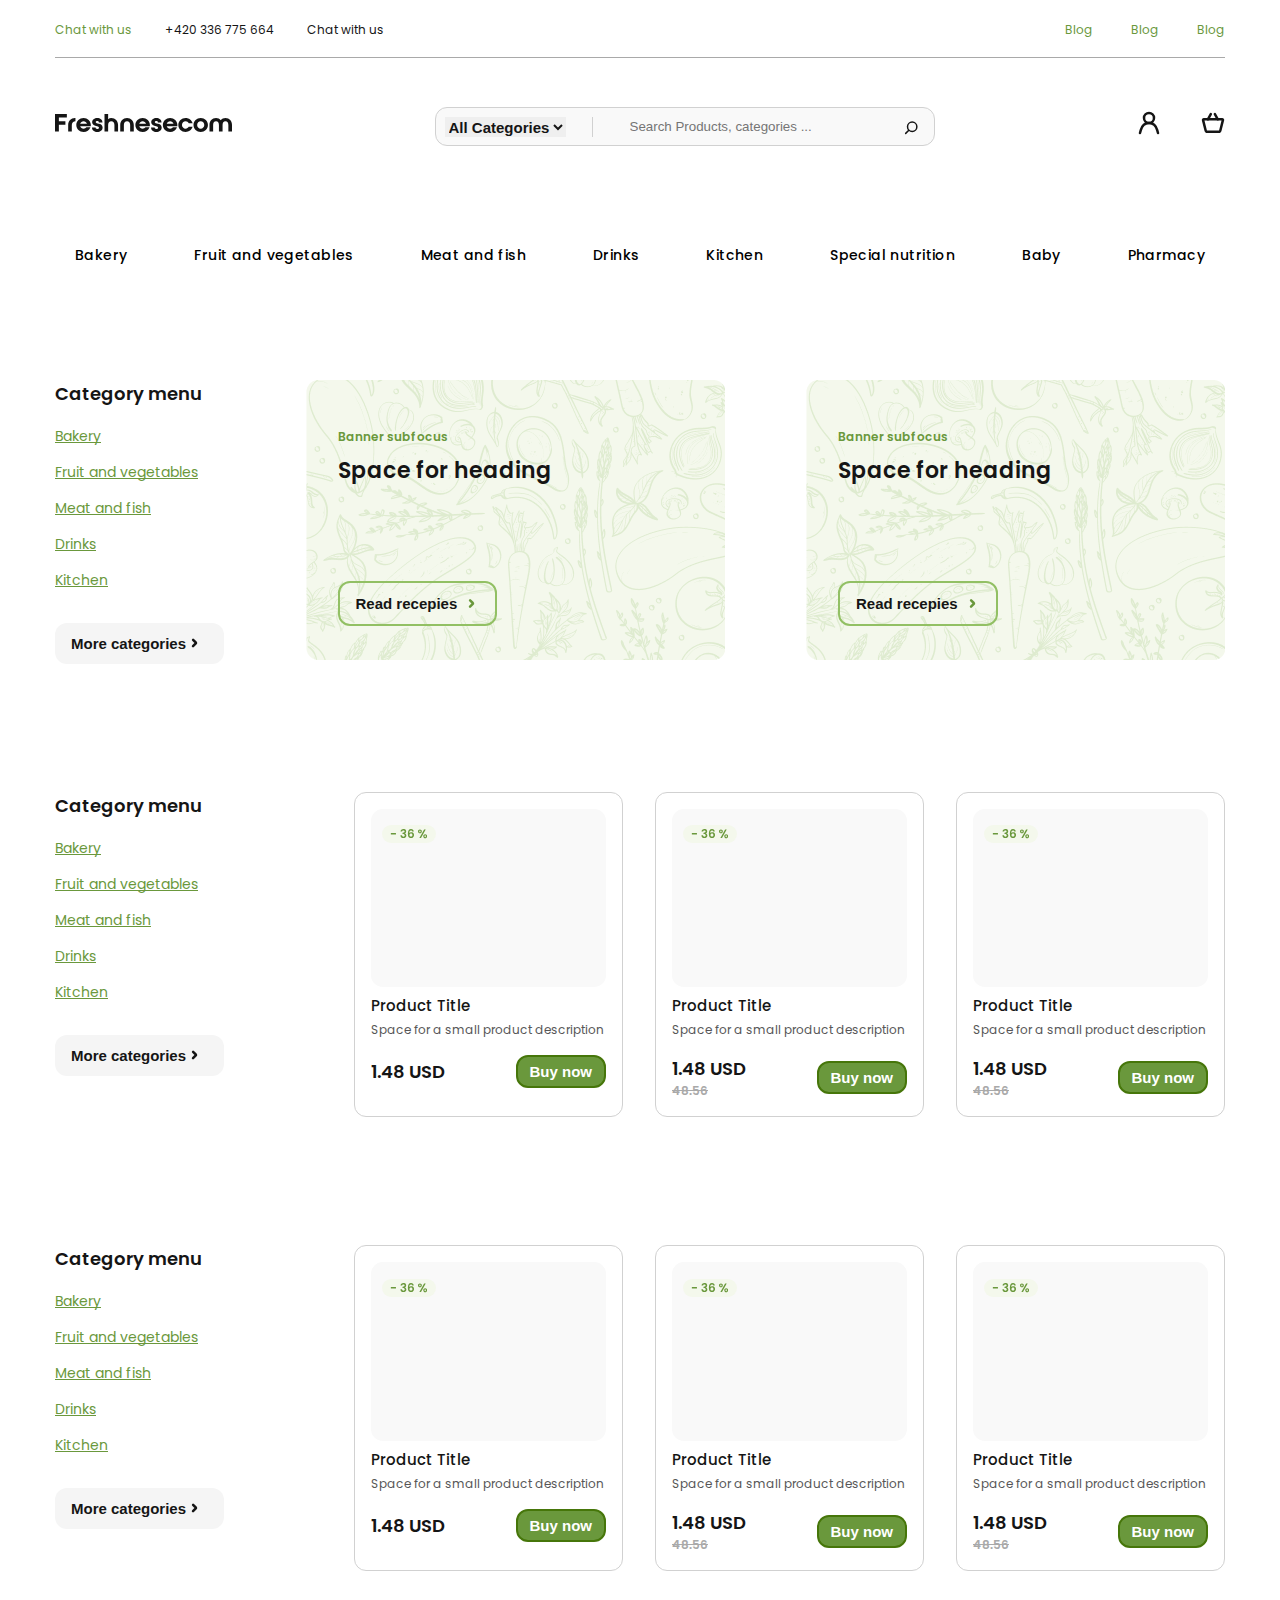
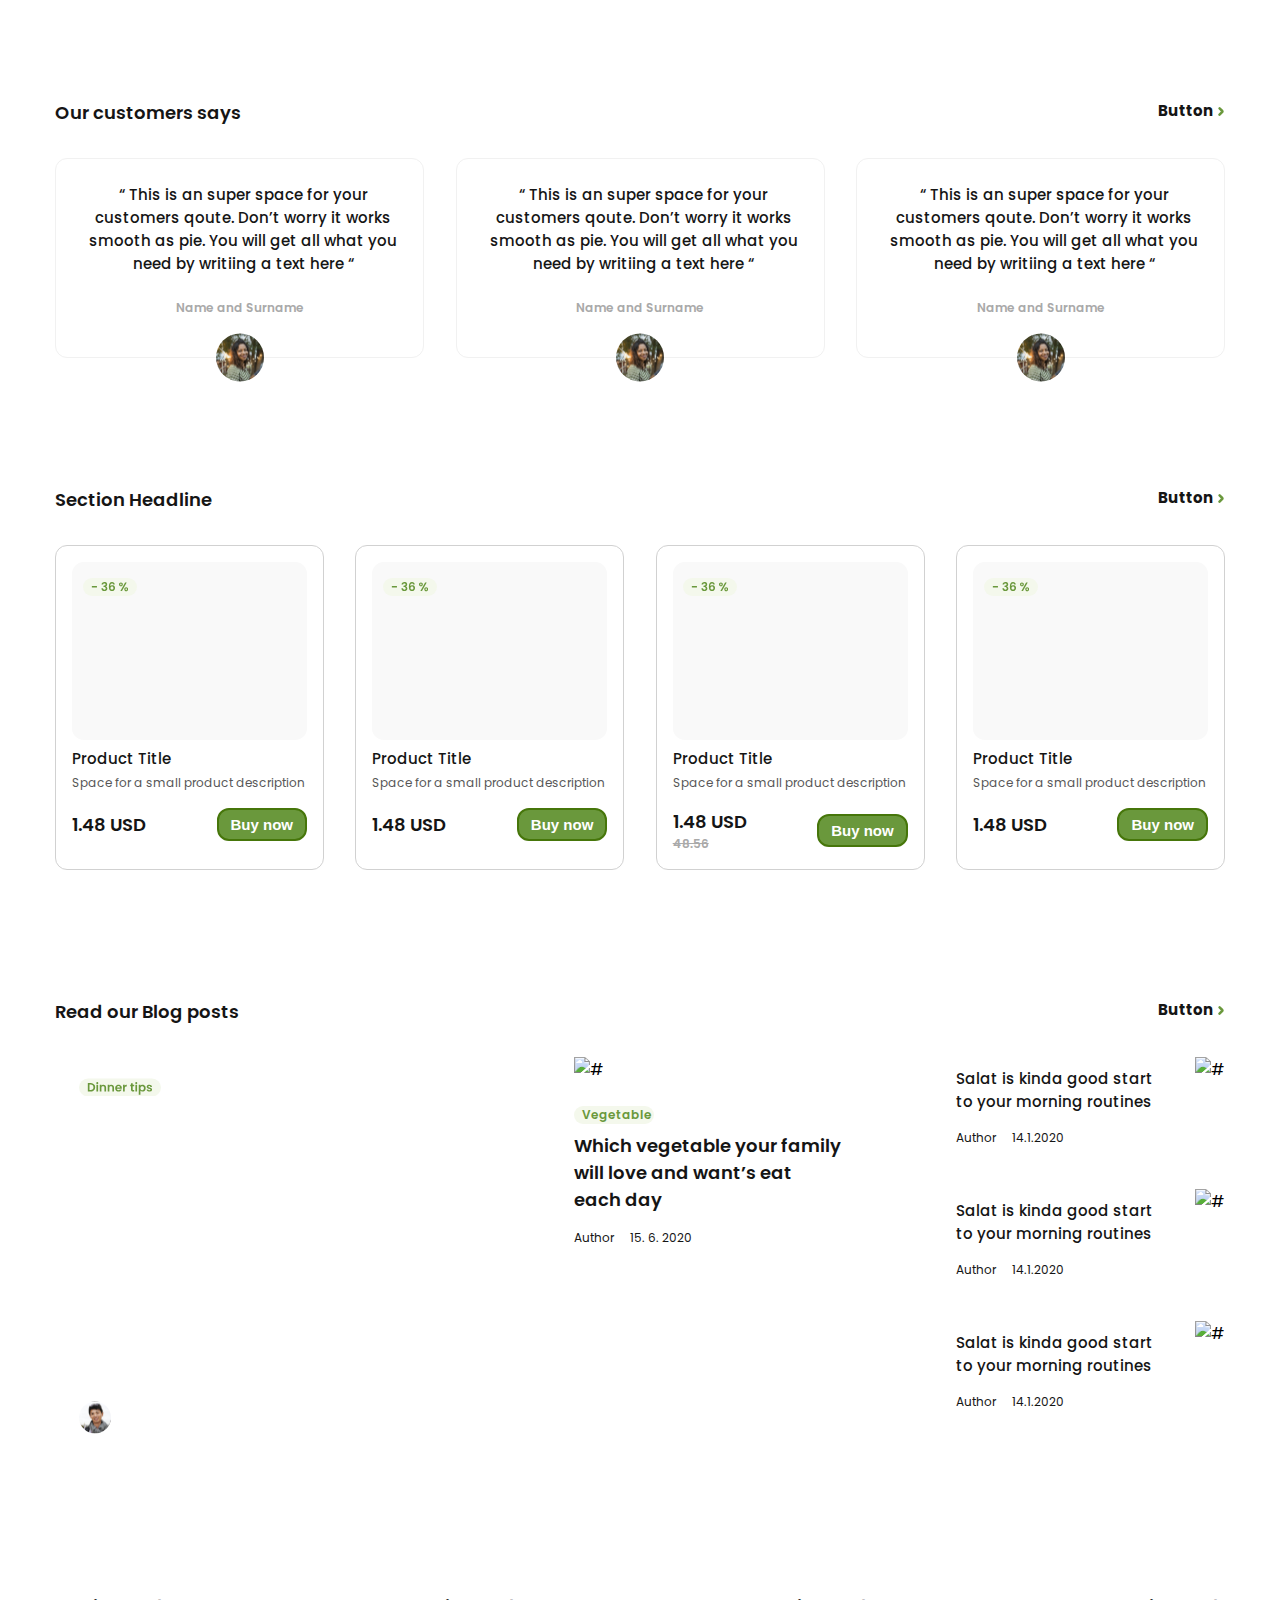
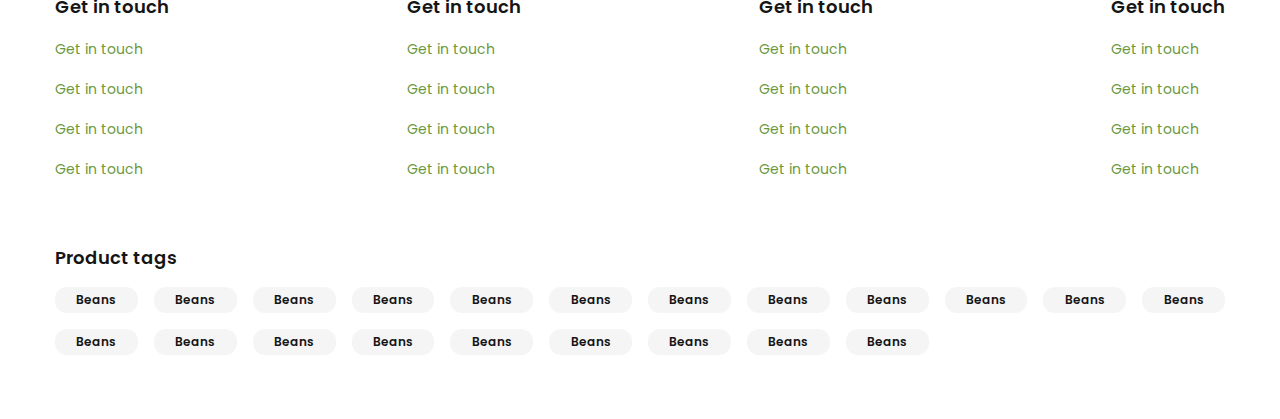
==== commit 56986a5d: "day-5" ====
--- a/index.html
+++ b/index.html
@@ -123,7 +123,7 @@
                     <p class="header_bottom_name">Drinks</p>
                     <ul class="bottom_list">
                         <li class="bottom_item">
-                            <a class="header_p" href="./fruit_blog.html">Fruit-Blog</a>
+                            <a class="header_p" href="./checkout_page.html">Checkout</a>
                         </li>
                         <li class="bottom_item">
                             <a class="header_p" href="#">item</a>
@@ -138,7 +138,7 @@
                     <p class="header_bottom_name">Kitchen</p>
                     <ul class="bottom_list">
                         <li class="bottom_item">
-                            <a class="header_p" href="./blog_detail.html">Blog-Detail</a>
+                            <a class="header_p" href="./fruit_blog.html">Fruit Blog</a>
                         </li>
                         <li class="bottom_item">
                           <a class="header_p" href="#">item</a>
@@ -153,7 +153,7 @@
                     <p class="header_bottom_name">Special nutrition</p>
                     <ul class="bottom_list">
                         <li class="bottom_item">
-                            <a class="header_p" href="#">item</a>
+                            <a class="header_p" href="./blog_detail.html">Blog Detail</a>
                         </li>
                         <li class="bottom_item">
                             <a class="header_p" href="#">item</a>
--- a/css/style.css
+++ b/css/style.css
@@ -148,6 +148,9 @@
 .header_input {
   padding: 11px 44px 11px 194px;
   width: 500px;
+  border: 1px solid var(--c1-d);
+  border-radius: 12px;
+  background: var(--c1-h);
 }
 
 .header_select {
@@ -1758,6 +1761,10 @@
           justify-content: space-between;
 }
 
+.checkout_page {
+  padding: 16px 0;
+}
+
 .home_page_text {
   padding: 16px 0;
 }
@@ -2247,6 +2254,7 @@
   width: 468px;
   height: 153px;
   background: var(--c1-j);
+  margin-left: auto;
 }
 
 .blog_details_comment_inner_block {
@@ -2267,9 +2275,9 @@
   display: -webkit-box;
   display: -ms-flexbox;
   display: flex;
-  -webkit-box-pack: center;
-      -ms-flex-pack: center;
-          justify-content: center;
+  -webkit-box-pack: end;
+      -ms-flex-pack: end;
+          justify-content: end;
   margin-left: 185px;
 }
 
